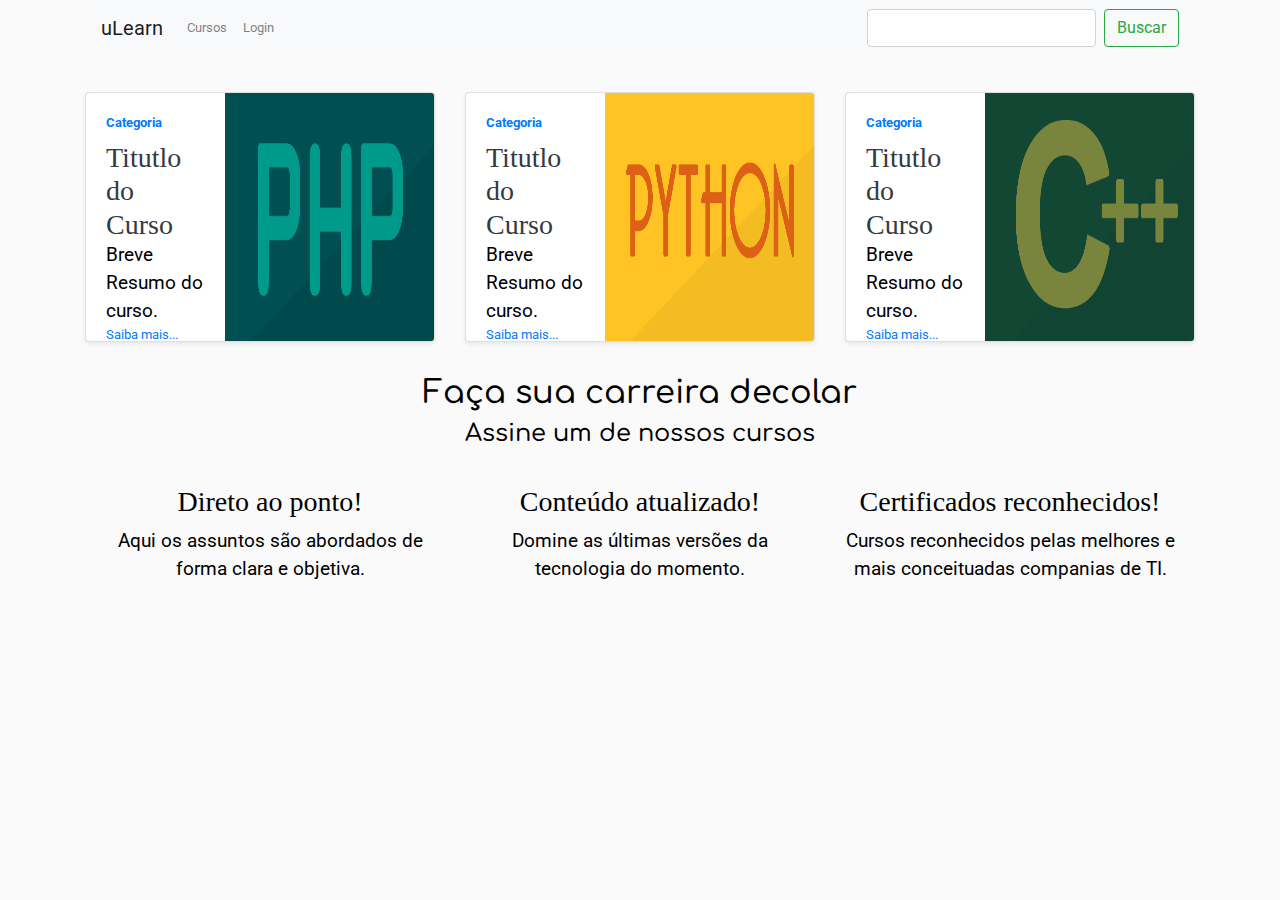
==== src/main/resources/static/index.html @ 930e1a8d "Remocao da seguranca + juncao dos arquivos de front" ====
<!DOCTYPE html>
<html lang="pt-br" base>

<head>
  <meta charset="UTF-8">
  <meta name="viewport" content="width=device-width, initial-scale=1.0">
  <meta http-equiv="X-UA-Compatible" content="ie=edge">
  <title>Home - uLearn</title>
  <script src="resources/js/jquery-3.3.1.min.js"></script>
  <script src="resources/js/bootstrap.min.js"></script>
  <script src="app/uLearn.js"></script>
  <link rel="stylesheet" href="resources/css/bootstrap.min.css">
  <link href="https://fonts.googleapis.com/css?family=Comfortaa" rel="stylesheet">
  <link rel="stylesheet" href="app/uLearn.css">
  <link rel="stylesheet" href="app/blog.css">
</head>

<body>

  <div class="container">

    <header>
      <nav class="navbar navbar-expand-lg navbar-light bg-light">
        <a class="navbar-brand" href="#">uLearn</a>
        <button class="navbar-toggler" type="button" data-toggle="collapse" data-target="#navbarSupportedContent"
          aria-controls="navbarSupportedContent" aria-expanded="false" aria-label="Toggle navigation">
          <span class="navbar-toggler-icon"></span>
        </button>

        <div class="collapse navbar-collapse" id="navbarSupportedContent">
          <ul class="navbar-nav mr-auto">
            <li class="nav-item">
              <a class="nav-link" href="/ulearn/meus-cursos">Cursos</a>
            </li>
            <li class="nav-item">
              <a class="nav-link" href="/ulearn/login">Login</a>
            </li>
          </ul>
          <form class="form-inline my-2 my-lg-0">
            <input class="form-control mr-sm-2" type="search" placeholder="" aria-label="Search">
            <button class="btn btn-outline-success my-2 my-sm-0" type="submit">Buscar</button>
          </form>
        </div>
      </nav>
    </header>

    <section>
      <div class="row mb-2">
        <div class="col-md-4">
          <div class="card flex-md-row mb-4 shadow-sm h-md-250">
            <div class="card-body d-flex flex-column align-items-start">
              <strong class="d-inline-block mb-2 text-primary">Categoria</strong>
              <h3 class="mb-0">
                <a class="text-dark" href="#">Titutlo do Curso</a>
              </h3>
              <p class="card-text mb-auto">Breve Resumo do curso.</p>
              <a href="#">Saiba mais...</a>
            </div>
            <img class="card-img-right flex-auto d-none d-lg-block" src="resources/images/curso-php.png" alt="Capa do curso">
          </div>
        </div>
        <div class="col-md-4">
          <div class="card flex-md-row mb-4 shadow-sm h-md-250">
            <div class="card-body d-flex flex-column align-items-start">
              <strong class="d-inline-block mb-2 text-primary">Categoria</strong>
              <h3 class="mb-0">
                <a class="text-dark" href="#">Titutlo do Curso</a>
              </h3>
              <p class="card-text mb-auto">Breve Resumo do curso.</p>
              <a href="#">Saiba mais...</a>
            </div>
            <img class="card-img-right flex-auto d-none d-lg-block" src="resources/images/curso-python.png" alt="Capa do curso">
          </div>
        </div>
        <div class="col-md-4">
          <div class="card flex-md-row mb-4 shadow-sm h-md-250">
            <div class="card-body d-flex flex-column align-items-start">
              <strong class="d-inline-block mb-2 text-primary">Categoria</strong>
              <h3 class="mb-0">
                <a class="text-dark" href="#">Titutlo do Curso</a>
              </h3>
              <p class="card-text mb-auto">Breve Resumo do curso.</p>
              <a href="#">Saiba mais...</a>
            </div>
            <img class="card-img-right flex-auto d-none d-lg-block" src="resources/images/curso-cpp.png" alt="Capa do curso">
          </div>
        </div>
      </div>
    </section>

    <main>
      <h2 class="home-title-destaque">Faça sua carreira decolar</h2>
      <h4 class="home-title-destaque">Assine um de nossos cursos</h4>
      <div class="row mb-2 destaque-container">
          <div class="col-md-4 destaque-box">
            <h3>Direto ao ponto!</h3>
            <P>Aqui os assuntos são abordados de forma clara e objetiva.</P>
          </div>
          <div class="col-md-4 destaque-box">
            <h3>Conteúdo atualizado!</h3>
            <P>Domine as últimas versões da tecnologia do momento.</P>
          </div>
          <div class="col-md-4 destaque-box">
            <h3>Certificados reconhecidos!</h3>
            <P>Cursos reconhecidos pelas melhores e mais conceituadas companias de TI.</P>
          </div>
        </div>
    </main>

    <ul></ul>

    <footer></footer>
  </div>
</body>

</html>
---- src/main/resources/static/app/uLearn.css ----
@charset 'UTF-8';

@import url(https://fonts.googleapis.com/css?family=Roboto:300);

* {
	box-sizing: border-box;
	margin: 0;
	padding: 0;
}

header {
    margin-bottom: 4vh;
}

body {
    font-family: "Roboto", Verdana, sans-serif;
    font-size: small;
    color: black;
    background-color: rgba(250, 250, 250, 0.911);
}

#browser-view {
    display: flex;
    flex-direction: row;
    height: 100vh;
    width: 100vw;
}

#main-content {
    display: flex;
    justify-content: center;
    align-items: center;
    width: 100vw;
}

img {
    width: 60%;
}

h1 {
    font-size: 120%;
}
---- src/main/resources/static/app/blog.css ----
/* stylelint-disable selector-list-comma-newline-after */

h1, h2, h3, h4, h5, h6 {
  font-family: "Playfair Display", Georgia, "Times New Roman", serif;
}

.display-4 {
  font-size: 2.5rem;
}
@media (min-width: 768px) {
  .display-4 {
    font-size: 3rem;
  }
}

.nav-scroller {
  position: relative;
  z-index: 2;
  height: 2.75rem;
  overflow-y: hidden;
}

.nav-scroller .nav {
  display: -ms-flexbox;
  display: flex;
  -ms-flex-wrap: nowrap;
  flex-wrap: nowrap;
  padding-bottom: 1rem;
  margin-top: -1px;
  overflow-x: auto;
  text-align: center;
  white-space: nowrap;
  -webkit-overflow-scrolling: touch;
}

.nav-scroller .nav-link {
  padding-top: .75rem;
  padding-bottom: .75rem;
  font-size: .875rem;
}

.card-img-right {
  height: 100%;
  border-radius: 0 3px 3px 0;
}

.flex-auto {
  -ms-flex: 0 0 auto;
  flex: 0 0 auto;
}

.h-250 { height: 250px; }
@media (min-width: 768px) {
  .h-md-250 { height: 250px; }
}

.home-title-destaque {
  font-family: 'Comfortaa', cursive;
  text-align: center;
}

.destaque-container {
  margin: 4vh 0 4vh 0;
}

.destaque-box {
  text-align: center;
}

p {
  font-size: 14pt;
}
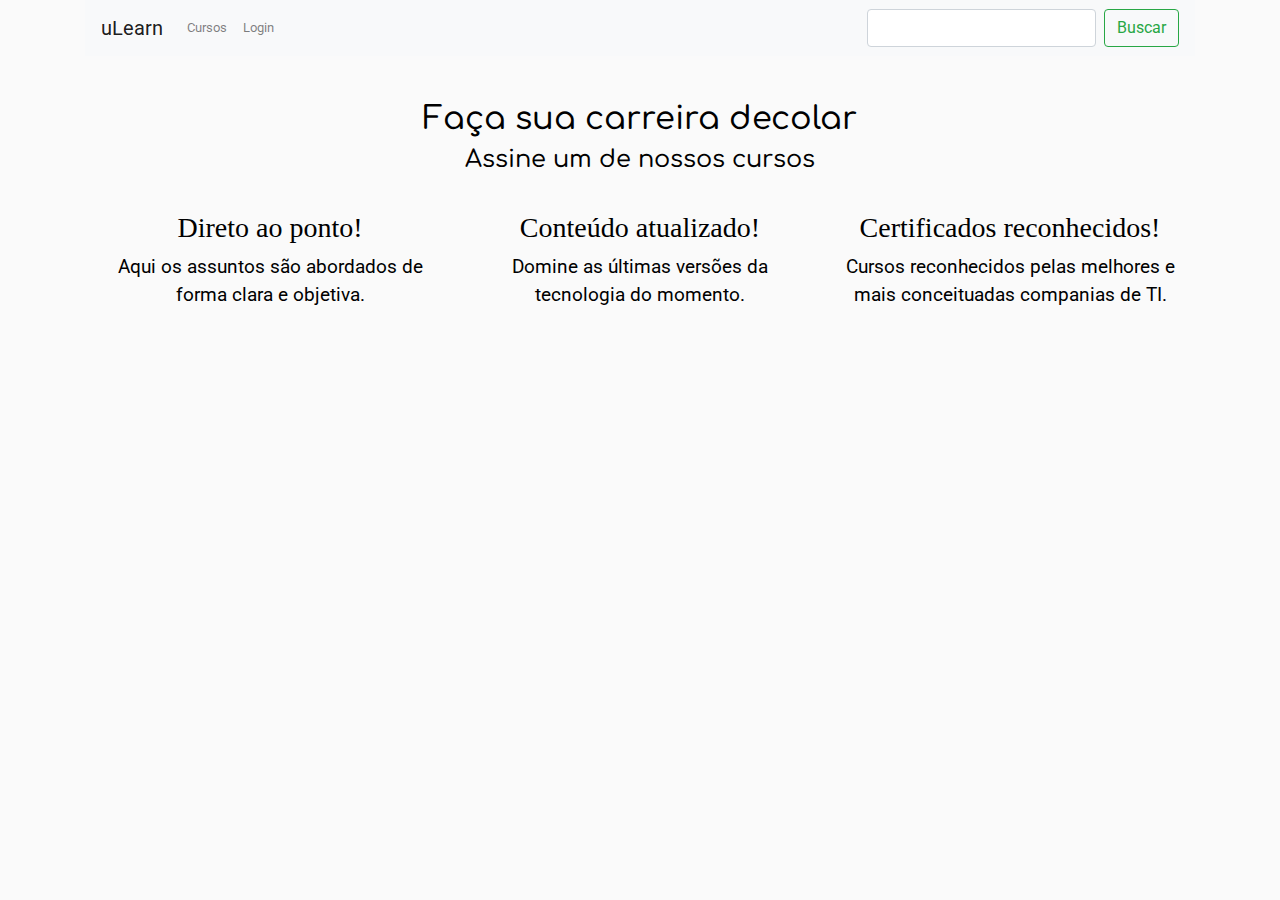
==== commit 93f11bcc: "Correcao de metodos de Repositorios + Listagem de cursos dinamicamente via jquery" ====
--- a/src/main/resources/static/index.html
+++ b/src/main/resources/static/index.html
@@ -8,9 +8,12 @@
   <title>Home - uLearn</title>
   <script src="resources/js/jquery-3.3.1.min.js"></script>
   <script src="resources/js/bootstrap.min.js"></script>
-  <script src="app/uLearn.js"></script>
+  <script src="resources/js/slick.min.js"></script>
+  <script src="app/home.js"></script>
   <link rel="stylesheet" href="resources/css/bootstrap.min.css">
   <link href="https://fonts.googleapis.com/css?family=Comfortaa" rel="stylesheet">
+  <link href="resources/css/slick.css" rel="stylesheet">
+  <link href="resources/css/slick-theme.css" rel="stylesheet">
   <link rel="stylesheet" href="app/uLearn.css">
   <link rel="stylesheet" href="app/blog.css">
 </head>
@@ -45,46 +48,7 @@
     </header>
 
     <section>
-      <div class="row mb-2">
-        <div class="col-md-4">
-          <div class="card flex-md-row mb-4 shadow-sm h-md-250">
-            <div class="card-body d-flex flex-column align-items-start">
-              <strong class="d-inline-block mb-2 text-primary">Categoria</strong>
-              <h3 class="mb-0">
-                <a class="text-dark" href="#">Titutlo do Curso</a>
-              </h3>
-              <p class="card-text mb-auto">Breve Resumo do curso.</p>
-              <a href="#">Saiba mais...</a>
-            </div>
-            <img class="card-img-right flex-auto d-none d-lg-block" src="resources/images/curso-php.png" alt="Capa do curso">
-          </div>
-        </div>
-        <div class="col-md-4">
-          <div class="card flex-md-row mb-4 shadow-sm h-md-250">
-            <div class="card-body d-flex flex-column align-items-start">
-              <strong class="d-inline-block mb-2 text-primary">Categoria</strong>
-              <h3 class="mb-0">
-                <a class="text-dark" href="#">Titutlo do Curso</a>
-              </h3>
-              <p class="card-text mb-auto">Breve Resumo do curso.</p>
-              <a href="#">Saiba mais...</a>
-            </div>
-            <img class="card-img-right flex-auto d-none d-lg-block" src="resources/images/curso-python.png" alt="Capa do curso">
-          </div>
-        </div>
-        <div class="col-md-4">
-          <div class="card flex-md-row mb-4 shadow-sm h-md-250">
-            <div class="card-body d-flex flex-column align-items-start">
-              <strong class="d-inline-block mb-2 text-primary">Categoria</strong>
-              <h3 class="mb-0">
-                <a class="text-dark" href="#">Titutlo do Curso</a>
-              </h3>
-              <p class="card-text mb-auto">Breve Resumo do curso.</p>
-              <a href="#">Saiba mais...</a>
-            </div>
-            <img class="card-img-right flex-auto d-none d-lg-block" src="resources/images/curso-cpp.png" alt="Capa do curso">
-          </div>
-        </div>
+      <div class="row mb-2" id="listaDeCursos">
       </div>
     </section>
 
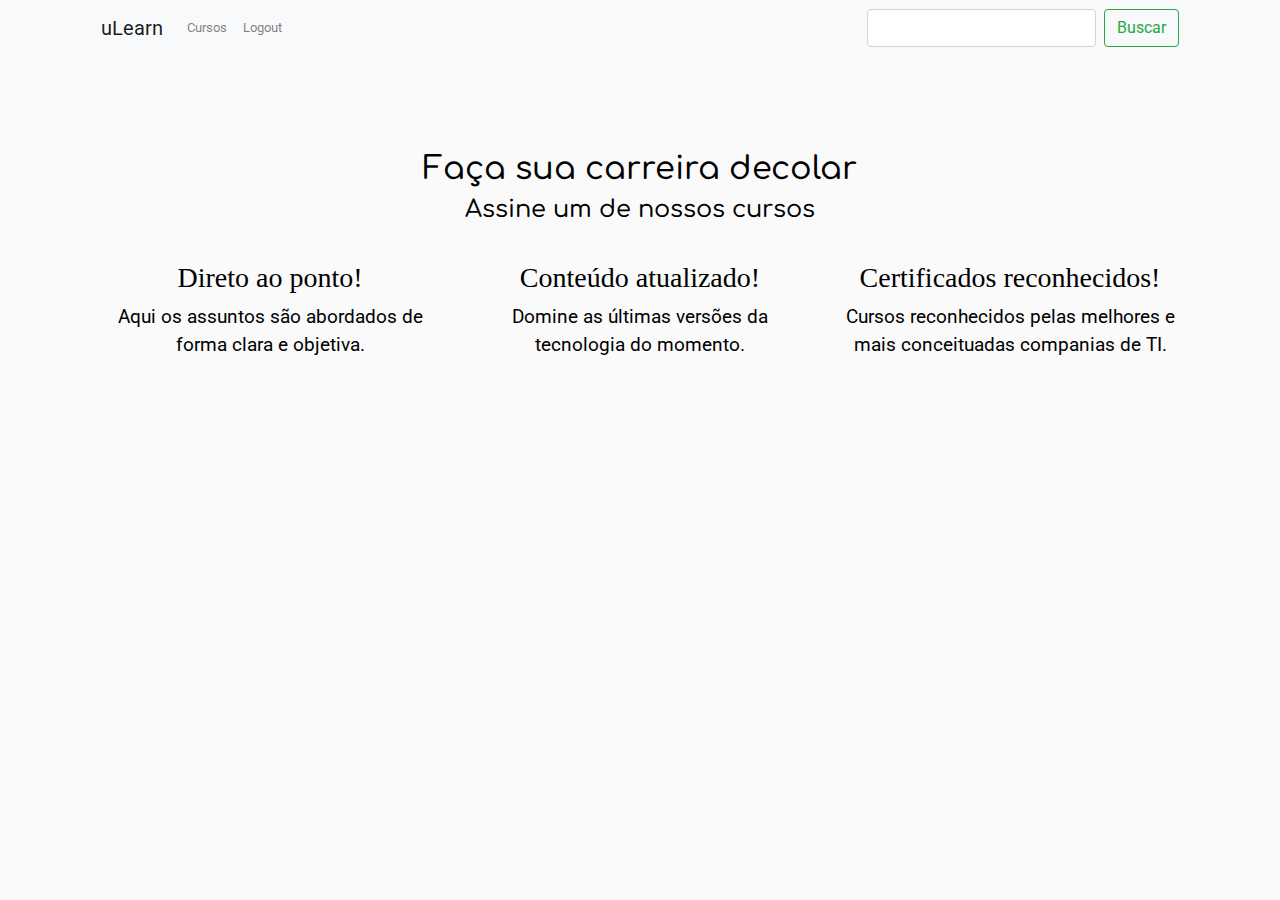
==== commit 4997f75c: "Adicionada estrutura para autenticacao via spring security" ====
--- a/src/main/resources/static/index.html
+++ b/src/main/resources/static/index.html
@@ -33,10 +33,10 @@
         <div class="collapse navbar-collapse" id="navbarSupportedContent">
           <ul class="navbar-nav mr-auto">
             <li class="nav-item">
-              <a class="nav-link" href="/ulearn/meus-cursos">Cursos</a>
+              <a class="nav-link" href="/meus-cursos">Cursos</a>
             </li>
             <li class="nav-item">
-              <a class="nav-link" href="/ulearn/login">Login</a>
+              <a class="nav-link" href="/logout">Logout</a>
             </li>
           </ul>
           <form class="form-inline my-2 my-lg-0">
--- a/src/main/resources/static/app/uLearn.css
+++ b/src/main/resources/static/app/uLearn.css
@@ -33,6 +33,10 @@
     width: 100vw;
 }
 
+section {
+    padding: 25px;
+}
+
 img {
     width: 60%;
 }
@@ -40,3 +44,8 @@
 h1 {
     font-size: 120%;
 }
+
+.slick-prev:before,
+.slick-next:before {
+    color: black;
+}
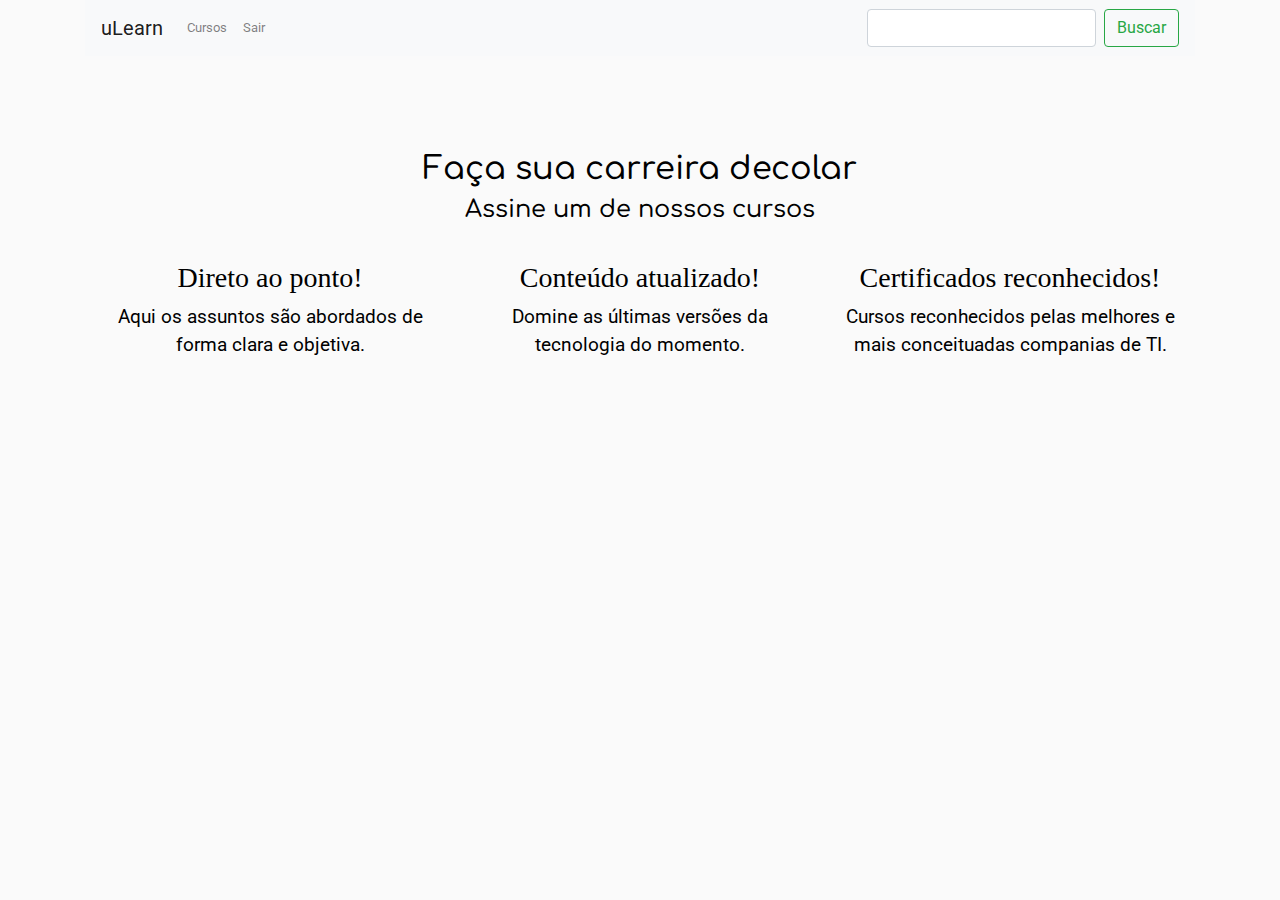
==== commit 53340b74: "Criacao de tela para listagem de cursos" ====
--- a/src/main/resources/static/index.html
+++ b/src/main/resources/static/index.html
@@ -24,7 +24,7 @@
 
     <header>
       <nav class="navbar navbar-expand-lg navbar-light bg-light">
-        <a class="navbar-brand" href="#">uLearn</a>
+        <a class="navbar-brand" href="/">uLearn</a>
         <button class="navbar-toggler" type="button" data-toggle="collapse" data-target="#navbarSupportedContent"
           aria-controls="navbarSupportedContent" aria-expanded="false" aria-label="Toggle navigation">
           <span class="navbar-toggler-icon"></span>
@@ -36,7 +36,7 @@
               <a class="nav-link" href="/meus-cursos">Cursos</a>
             </li>
             <li class="nav-item">
-              <a class="nav-link" href="/logout">Logout</a>
+              <a class="nav-link" href="/logout">Sair</a>
             </li>
           </ul>
           <form class="form-inline my-2 my-lg-0">
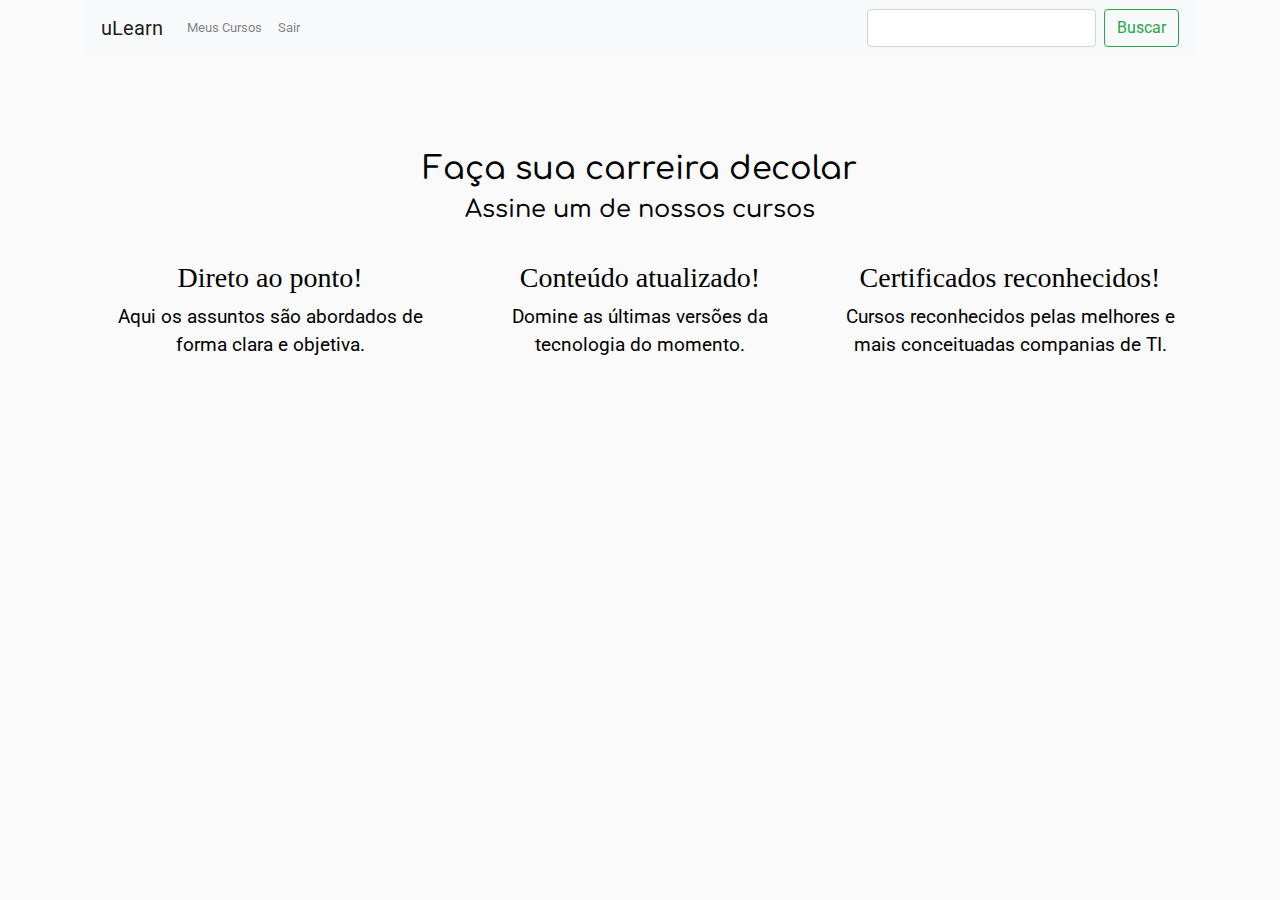
==== commit 706e19d6: "Listagem de cursos na home e organização de arquivos" ====
--- a/src/main/resources/static/index.html
+++ b/src/main/resources/static/index.html
@@ -33,7 +33,7 @@
         <div class="collapse navbar-collapse" id="navbarSupportedContent">
           <ul class="navbar-nav mr-auto">
             <li class="nav-item">
-              <a class="nav-link" href="/meus-cursos">Cursos</a>
+              <a class="nav-link" href="/meus-cursos">Meus Cursos</a>
             </li>
             <li class="nav-item">
               <a class="nav-link" href="/logout">Sair</a>
@@ -71,6 +71,9 @@
         </div>
     </main>
 
+    <section style="text-align: center" id="listagem-cursos">
+    </section>
+
     <ul></ul>
 
     <footer></footer>
--- a/src/main/resources/static/app/uLearn.css
+++ b/src/main/resources/static/app/uLearn.css
@@ -1,4 +1,4 @@
-@charset 'UTF-8';
+@charset "UTF-8";
 
 @import url(https://fonts.googleapis.com/css?family=Roboto:300);
 
@@ -45,6 +45,52 @@
     font-size: 120%;
 }
 
+.curso-categoria {
+    color: #bd2130;
+    font-weight: bold;
+}
+
+#land-container {
+    display: flex;
+    margin: 0;
+    padding: 0;
+    align-content: center;
+    flex-direction: column;
+    width: 100vw;
+    height: 100vh;
+}
+
+#land-container > .descricao-titulo {
+    flex-direction: row;
+    width: 100vw;
+    height: 40vh;
+    background-color: #9fcdff;
+}
+
+#land-container > .descricao-categoria {
+    flex-direction: row;
+    width: 100vw;
+    height: 40vh;
+    background-color: #17a2b8;
+}
+
+#land-container > .descricao-acoes {
+    flex-direction: row;
+    width: 100vw;
+    height: 20vh;
+    background-color: #b1dfbb;
+}
+
+.curso-capa {
+    align-self: center;
+    display: flex;
+    flex-wrap: wrap;
+    justify-content: center;
+    align-items: center;
+    max-width: 180px;
+    margin: 50px 0 70px;
+}
+
 .slick-prev:before,
 .slick-next:before {
     color: black;
